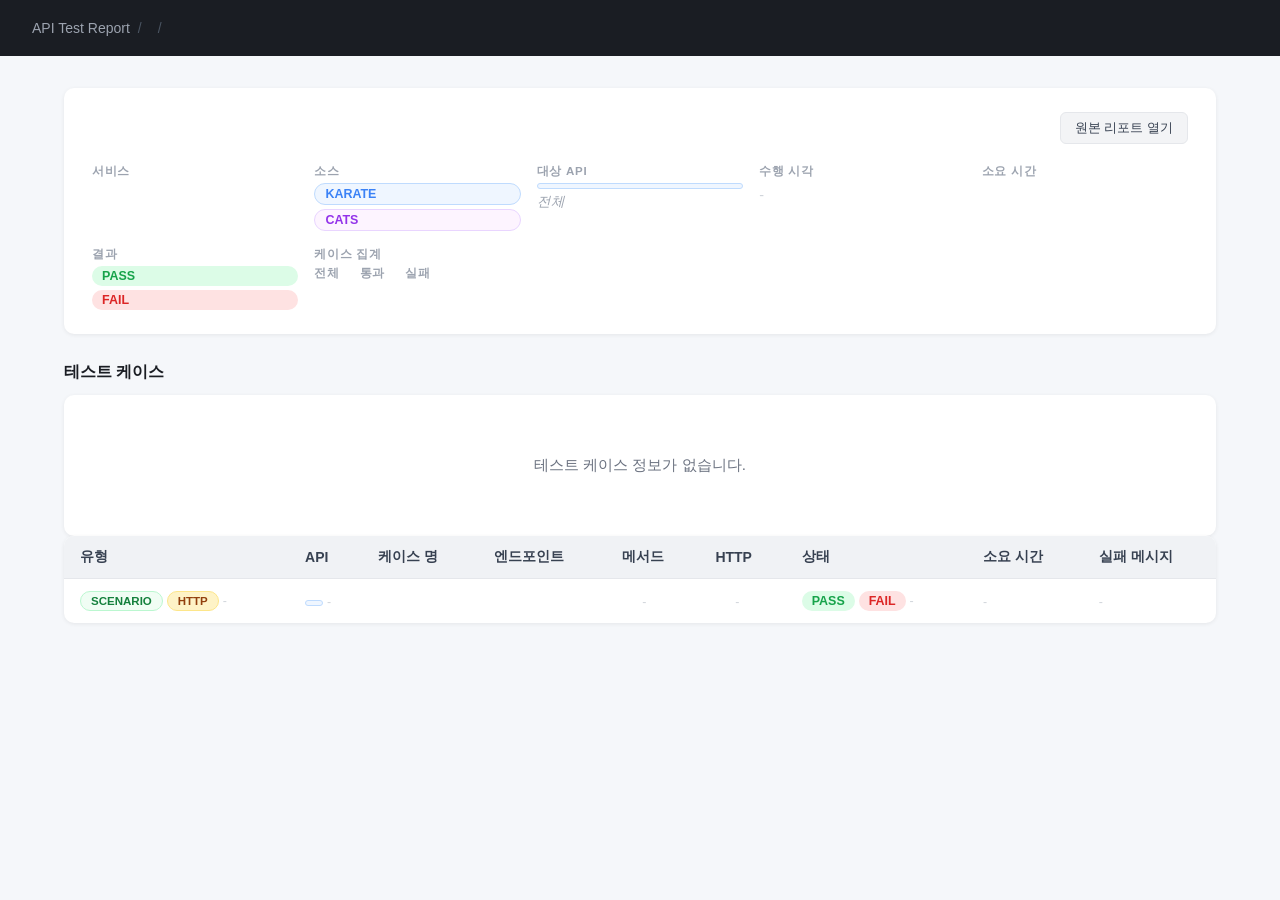
==== report-server/src/main/resources/templates/detail.html @ 30bb3546 "feat(report-server): implement CATS reports and run history UI" ====
<!DOCTYPE html>
<html lang="ko" xmlns:th="http://www.thymeleaf.org">
<head>
  <meta charset="UTF-8">
  <meta name="viewport" content="width=device-width, initial-scale=1.0">
  <title th:text="${run.id + ' — API Test Report'}">배치 상세</title>
  <link rel="icon" href="/favicon.svg" type="image/svg+xml">
  <style>
    *, *::before, *::after { box-sizing: border-box; margin: 0; padding: 0; }

    body {
      font-family: -apple-system, BlinkMacSystemFont, 'Segoe UI', sans-serif;
      background: #f5f7fa;
      color: #1a1d23;
      min-height: 100vh;
    }

    header {
      background: #1a1d23;
      color: #fff;
      padding: 0 32px;
      height: 56px;
      display: flex;
      align-items: center;
      gap: 8px;
    }
    header a { color: #9ca3af; text-decoration: none; font-size: 0.875rem; transition: color 0.15s; }
    header a:hover { color: #fff; }
    header .sep { color: #4b5563; font-size: 0.875rem; }
    header .current { font-size: 0.875rem; font-weight: 600; color: #fff; }

    .container { max-width: 1200px; margin: 0 auto; padding: 32px 24px; }

    /* 메타 요약 카드 */
    .meta-card {
      background: #fff;
      border-radius: 10px;
      padding: 24px 28px;
      box-shadow: 0 1px 4px rgba(0,0,0,.07);
      margin-bottom: 28px;
    }
    .meta-card-header {
      display: flex;
      align-items: flex-start;
      justify-content: space-between;
      margin-bottom: 20px;
      gap: 16px;
      flex-wrap: wrap;
    }
    .run-id {
      font-size: 1rem;
      font-weight: 700;
      color: #1a1d23;
      font-family: 'SFMono-Regular', Consolas, monospace;
      word-break: break-all;
    }
    .report-link {
      display: inline-flex;
      align-items: center;
      gap: 6px;
      padding: 6px 14px;
      background: #f3f4f6;
      color: #374151;
      border-radius: 6px;
      font-size: 0.82rem;
      font-weight: 500;
      text-decoration: none;
      border: 1px solid #e5e7eb;
      white-space: nowrap;
      flex-shrink: 0;
    }
    .report-link:hover { background: #e5e7eb; }

    .meta-grid {
      display: grid;
      grid-template-columns: repeat(auto-fill, minmax(180px, 1fr));
      gap: 16px;
    }
    .meta-item { display: flex; flex-direction: column; gap: 4px; }
    .meta-label { font-size: 0.72rem; font-weight: 600; color: #9ca3af; text-transform: uppercase; letter-spacing: 0.06em; }
    .meta-value { font-size: 0.9rem; color: #1a1d23; font-weight: 500; }

    .badge {
      display: inline-block;
      padding: 3px 10px;
      border-radius: 12px;
      font-size: 0.78rem;
      font-weight: 600;
    }
    .badge-pass { background: #dcfce7; color: #16a34a; }
    .badge-fail { background: #fee2e2; color: #dc2626; }
    .badge-karate { background: #eff6ff; color: #3b82f6; border: 1px solid #bfdbfe; }
    .badge-cats { background: #fdf4ff; color: #9333ea; border: 1px solid #e9d5ff; }
    .badge-scenario { background: #f0fdf4; color: #15803d; border: 1px solid #bbf7d0; font-size: 0.72rem; }
    .badge-http { background: #fef3c7; color: #92400e; border: 1px solid #fde68a; font-size: 0.72rem; }

    .api-label {
      display: inline-block;
      padding: 2px 8px;
      background: #eff6ff;
      color: #3b82f6;
      border: 1px solid #bfdbfe;
      border-radius: 4px;
      font-size: 0.75rem;
    }
    .api-all { color: #9ca3af; font-size: 0.85rem; font-style: italic; }

    .stat-group { display: flex; gap: 20px; }
    .stat-item { display: flex; flex-direction: column; gap: 2px; }
    .stat-label { font-size: 0.72rem; font-weight: 600; color: #9ca3af; text-transform: uppercase; letter-spacing: 0.06em; }
    .stat-number { font-size: 1.4rem; font-weight: 700; }
    .stat-total { color: #374151; }
    .stat-pass { color: #16a34a; }
    .stat-fail { color: #dc2626; }

    /* 케이스 테이블 */
    .section-title {
      font-size: 1rem;
      font-weight: 700;
      color: #1a1d23;
      margin-bottom: 12px;
    }
    .case-count { font-size: 0.85rem; color: #6b7280; margin-bottom: 12px; }

    table {
      width: 100%;
      border-collapse: collapse;
      background: #fff;
      border-radius: 10px;
      overflow: hidden;
      box-shadow: 0 1px 4px rgba(0,0,0,.07);
    }
    thead tr { background: #f0f2f5; }
    th, td { padding: 12px 16px; text-align: left; font-size: 0.875rem; }
    th { font-weight: 600; color: #374151; white-space: nowrap; }
    tbody tr { border-top: 1px solid #e5e7eb; }
    tbody tr:hover { background: #f9fafb; }
    tbody tr.row-fail { border-left: 3px solid #fca5a5; }
    tbody tr.row-pass { border-left: 3px solid transparent; }

    .case-name { font-weight: 500; color: #1a1d23; }
    .scenario-name { font-size: 0.78rem; color: #6b7280; margin-top: 2px; }
    .endpoint {
      font-family: 'SFMono-Regular', Consolas, monospace;
      font-size: 0.8rem;
      color: #374151;
      word-break: break-all;
      max-width: 280px;
    }
    .method {
      display: inline-block;
      padding: 2px 8px;
      border-radius: 4px;
      font-size: 0.75rem;
      font-weight: 700;
      font-family: monospace;
    }
    .method-get { background: #dcfce7; color: #15803d; }
    .method-post { background: #dbeafe; color: #1d4ed8; }
    .method-put { background: #fef3c7; color: #92400e; }
    .method-patch { background: #fdf4ff; color: #7e22ce; }
    .method-delete { background: #fee2e2; color: #991b1b; }
    .method-other { background: #f3f4f6; color: #374151; }

    .http-code {
      display: inline-block;
      padding: 2px 8px;
      border-radius: 4px;
      font-size: 0.78rem;
      font-weight: 600;
      font-family: monospace;
    }
    .http-2xx { background: #dcfce7; color: #15803d; }
    .http-3xx { background: #dbeafe; color: #1d4ed8; }
    .http-4xx { background: #fef3c7; color: #92400e; }
    .http-5xx { background: #fee2e2; color: #991b1b; }
    .http-other { background: #f3f4f6; color: #374151; }

    .duration { font-size: 0.82rem; color: #6b7280; white-space: nowrap; }

    .failure-msg {
      font-size: 0.78rem;
      color: #dc2626;
      font-family: monospace;
      max-width: 240px;
      overflow: hidden;
      text-overflow: ellipsis;
      white-space: nowrap;
    }

    .empty-state {
      text-align: center;
      padding: 60px 0;
      color: #6b7280;
      font-size: 0.95rem;
      background: #fff;
      border-radius: 10px;
      box-shadow: 0 1px 4px rgba(0,0,0,.07);
    }
  </style>
</head>
<body>

<header>
  <a th:href="@{/}">API Test Report</a>
  <span class="sep">/</span>
  <a th:href="@{/services/{org}/{service}(org=${run.org},service=${run.service})}"
     th:text="${run.org + ' / ' + run.service}"></a>
  <span class="sep">/</span>
  <span class="current" th:text="${run.id}"></span>
</header>

<div class="container">

  <!-- 배치 메타 요약 카드 -->
  <div class="meta-card">
    <div class="meta-card-header">
      <div class="run-id" th:text="${run.id}"></div>
      <a th:if="${run.reportPath != null and !#strings.isEmpty(run.reportPath)}"
         th:href="${run.reportPath}"
         target="_blank"
         class="report-link">원본 리포트 열기</a>
    </div>

    <div class="meta-grid">
      <div class="meta-item">
        <span class="meta-label">서비스</span>
        <span class="meta-value" th:text="${run.org + ' / ' + run.service}"></span>
      </div>
      <div class="meta-item">
        <span class="meta-label">소스</span>
        <span th:if="${run.source != null and run.source.name() == 'KARATE'}" class="badge badge-karate">KARATE</span>
        <span th:if="${run.source != null and run.source.name() == 'CATS'}" class="badge badge-cats">CATS</span>
      </div>
      <div class="meta-item">
        <span class="meta-label">대상 API</span>
        <span th:if="${run.api != null and !#strings.isEmpty(run.api)}"
              class="api-label" th:text="${run.api}"></span>
        <span th:unless="${run.api != null and !#strings.isEmpty(run.api)}"
              class="api-all">전체</span>
      </div>
      <div class="meta-item">
        <span class="meta-label">수행 시각</span>
        <span class="meta-value"
              th:if="${run.startedAt != null}"
              th:text="${#temporals.format(run.startedAt, 'yyyy-MM-dd HH:mm:ss')}"></span>
        <span class="meta-value" th:unless="${run.startedAt != null}" style="color:#d1d5db;">-</span>
      </div>
      <div class="meta-item">
        <span class="meta-label">소요 시간</span>
        <span class="meta-value"
              th:text="${#numbers.formatDecimal(run.durationMs / 1000.0, 1, 1) + 's'}"></span>
      </div>
      <div class="meta-item">
        <span class="meta-label">결과</span>
        <span th:if="${run.failCount == 0}" class="badge badge-pass">PASS</span>
        <span th:unless="${run.failCount == 0}" class="badge badge-fail">FAIL</span>
      </div>
      <div class="meta-item">
        <span class="meta-label">케이스 집계</span>
        <div class="stat-group">
          <div class="stat-item">
            <span class="stat-label">전체</span>
            <span class="stat-number stat-total" th:text="${run.totalCount}"></span>
          </div>
          <div class="stat-item">
            <span class="stat-label">통과</span>
            <span class="stat-number stat-pass" th:text="${run.passCount}"></span>
          </div>
          <div class="stat-item">
            <span class="stat-label">실패</span>
            <span class="stat-number stat-fail" th:text="${run.failCount}"></span>
          </div>
        </div>
      </div>
    </div>
  </div>

  <!-- 테스트 케이스 테이블 -->
  <div class="section-title">테스트 케이스</div>
  <div class="case-count" th:text="${cases.size() + '개 케이스'}"></div>

  <div th:if="${#lists.isEmpty(cases)}" class="empty-state">
    테스트 케이스 정보가 없습니다.
  </div>

  <table th:unless="${#lists.isEmpty(cases)}">
    <thead>
      <tr>
        <th>유형</th>
        <th>API</th>
        <th>케이스 명</th>
        <th>엔드포인트</th>
        <th>메서드</th>
        <th>HTTP</th>
        <th>상태</th>
        <th>소요 시간</th>
        <th>실패 메시지</th>
      </tr>
    </thead>
    <tbody>
      <tr th:each="c : ${cases}"
          th:classappend="${c.status != null and c.status.name() == 'FAIL'} ? 'row-fail' : 'row-pass'">
        <td>
          <span th:if="${c.caseType != null and c.caseType.name() == 'SCENARIO'}" class="badge badge-scenario">SCENARIO</span>
          <span th:if="${c.caseType != null and c.caseType.name() == 'HTTP_CALL'}" class="badge badge-http">HTTP</span>
          <span th:unless="${c.caseType != null}" style="color:#d1d5db; font-size:0.78rem;">-</span>
        </td>
        <td>
          <span th:if="${c.api != null and !#strings.isEmpty(c.api)}"
                class="api-label" th:text="${c.api}"></span>
          <span th:unless="${c.api != null and !#strings.isEmpty(c.api)}"
                style="color:#d1d5db; font-size:0.78rem;">-</span>
        </td>
        <td>
          <div class="case-name" th:text="${c.name != null ? c.name : '-'}"></div>
          <div th:if="${c.scenarioName != null and !#strings.isEmpty(c.scenarioName) and c.scenarioName != c.name}"
               class="scenario-name" th:text="${c.scenarioName}"></div>
        </td>
        <td>
          <span class="endpoint" th:text="${c.endpoint != null ? c.endpoint : '-'}"
                th:title="${c.endpoint}"></span>
        </td>
        <td>
          <span th:if="${c.httpMethod != null}"
                th:classappend="${
                  c.httpMethod == 'GET'    ? 'method-get'    :
                  c.httpMethod == 'POST'   ? 'method-post'   :
                  c.httpMethod == 'PUT'    ? 'method-put'    :
                  c.httpMethod == 'PATCH'  ? 'method-patch'  :
                  c.httpMethod == 'DELETE' ? 'method-delete' : 'method-other'
                }"
                class="method"
                th:text="${c.httpMethod}"></span>
          <span th:unless="${c.httpMethod != null}" style="color:#d1d5db; font-size:0.78rem;">-</span>
        </td>
        <td>
          <span th:if="${c.httpStatus > 0}"
                th:classappend="${
                  c.httpStatus >= 200 and c.httpStatus < 300 ? 'http-2xx' :
                  c.httpStatus >= 300 and c.httpStatus < 400 ? 'http-3xx' :
                  c.httpStatus >= 400 and c.httpStatus < 500 ? 'http-4xx' :
                  c.httpStatus >= 500                        ? 'http-5xx' : 'http-other'
                }"
                class="http-code"
                th:text="${c.httpStatus}"></span>
          <span th:unless="${c.httpStatus > 0}" style="color:#d1d5db; font-size:0.78rem;">-</span>
        </td>
        <td>
          <span th:if="${c.status != null and c.status.name() == 'PASS'}" class="badge badge-pass">PASS</span>
          <span th:if="${c.status != null and c.status.name() == 'FAIL'}" class="badge badge-fail">FAIL</span>
          <span th:unless="${c.status != null}" style="color:#d1d5db; font-size:0.78rem;">-</span>
        </td>
        <td>
          <span class="duration"
                th:if="${c.durationMs > 0}"
                th:text="${#numbers.formatDecimal(c.durationMs / 1000.0, 1, 1) + 's'}"></span>
          <span th:unless="${c.durationMs > 0}" style="color:#d1d5db; font-size:0.78rem;">-</span>
        </td>
        <td>
          <span th:if="${c.failureMsg != null and !#strings.isEmpty(c.failureMsg)}"
                class="failure-msg"
                th:text="${c.failureMsg}"
                th:title="${c.failureMsg}"></span>
          <span th:unless="${c.failureMsg != null and !#strings.isEmpty(c.failureMsg)}"
                style="color:#d1d5db; font-size:0.78rem;">-</span>
        </td>
      </tr>
    </tbody>
  </table>

</div>

</body>
</html>
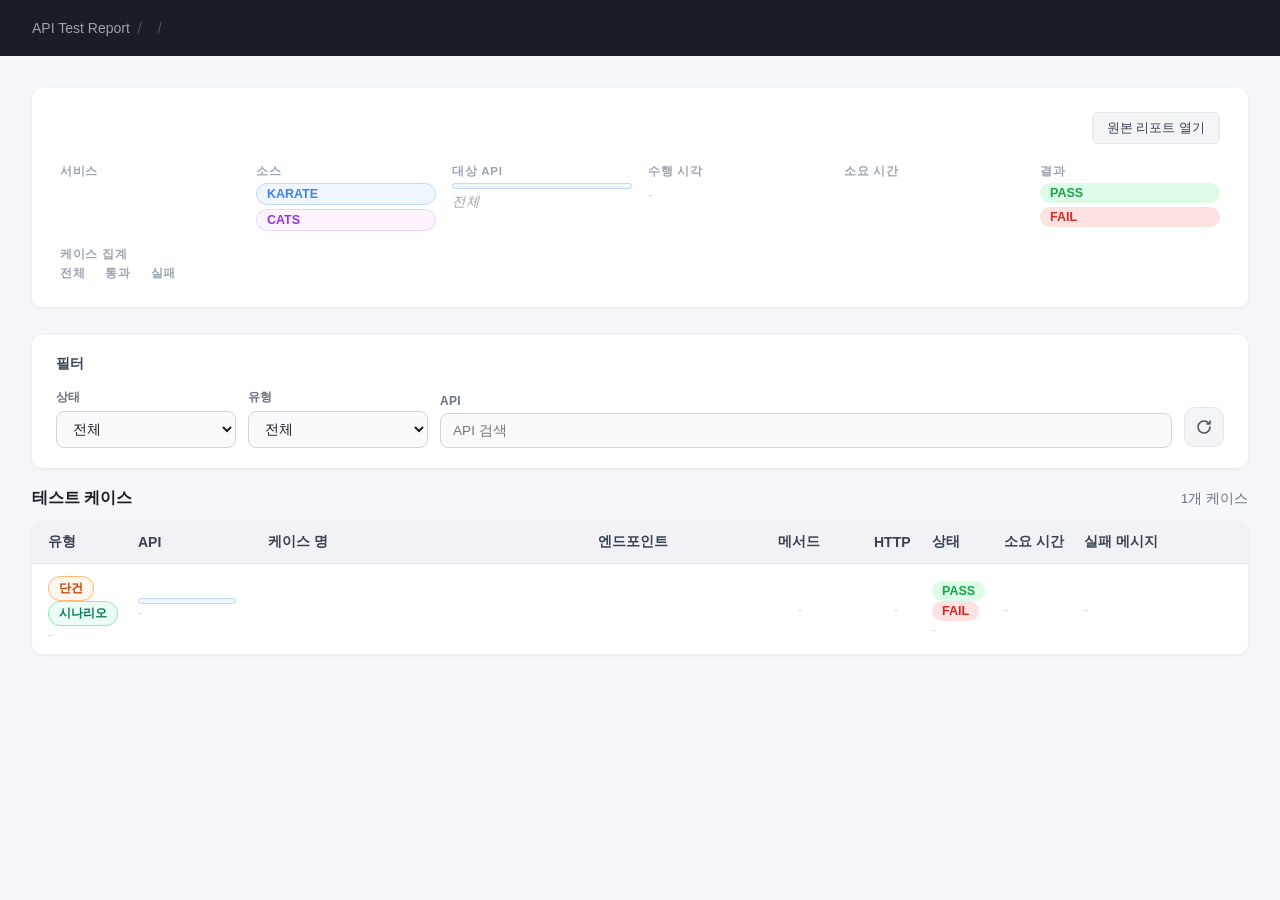
==== commit 0f755420: "feat: report 상세 화면 필터 추가" ====
--- a/report-server/src/main/resources/templates/detail.html
+++ b/report-server/src/main/resources/templates/detail.html
@@ -29,9 +29,8 @@
     header .sep { color: #4b5563; font-size: 0.875rem; }
     header .current { font-size: 0.875rem; font-weight: 600; color: #fff; }
 
-    .container { max-width: 1200px; margin: 0 auto; padding: 32px 24px; }
-
-    /* 메타 요약 카드 */
+    .container { max-width: 1600px; margin: 0 auto; padding: 32px 32px; }
+
     .meta-card {
       background: #fff;
       border-radius: 10px;
@@ -86,22 +85,26 @@
       border-radius: 12px;
       font-size: 0.78rem;
       font-weight: 600;
+      white-space: nowrap;
     }
     .badge-pass { background: #dcfce7; color: #16a34a; }
     .badge-fail { background: #fee2e2; color: #dc2626; }
     .badge-karate { background: #eff6ff; color: #3b82f6; border: 1px solid #bfdbfe; }
     .badge-cats { background: #fdf4ff; color: #9333ea; border: 1px solid #e9d5ff; }
-    .badge-scenario { background: #f0fdf4; color: #15803d; border: 1px solid #bbf7d0; font-size: 0.72rem; }
-    .badge-http { background: #fef3c7; color: #92400e; border: 1px solid #fde68a; font-size: 0.72rem; }
+    .badge-kind-single { background: #fff7ed; color: #c2410c; border: 1px solid #fdba74; }
+    .badge-kind-scenario { background: #ecfdf5; color: #047857; border: 1px solid #86efac; }
 
     .api-label {
-      display: inline-block;
+      display: block;
       padding: 2px 8px;
       background: #eff6ff;
       color: #3b82f6;
       border: 1px solid #bfdbfe;
       border-radius: 4px;
       font-size: 0.75rem;
+      white-space: nowrap;
+      overflow: hidden;
+      text-overflow: ellipsis;
     }
     .api-all { color: #9ca3af; font-size: 0.85rem; font-style: italic; }
 
@@ -113,22 +116,182 @@
     .stat-pass { color: #16a34a; }
     .stat-fail { color: #dc2626; }
 
-    /* 케이스 테이블 */
+    .filter-panel {
+      background: #fff;
+      border-radius: 10px;
+      padding: 20px 24px;
+      box-shadow: 0 1px 4px rgba(0,0,0,.07);
+      margin-bottom: 20px;
+    }
+    .filter-title {
+      font-size: 0.85rem;
+      font-weight: 600;
+      color: #374151;
+      margin-bottom: 16px;
+    }
+    .filter-grid {
+      display: grid;
+      grid-template-columns: minmax(160px, 180px) minmax(160px, 180px) minmax(260px, 1fr) auto;
+      gap: 12px;
+      align-items: end;
+    }
+    .filter-grid--no-kind {
+      grid-template-columns: minmax(160px, 180px) minmax(260px, 1fr) auto;
+    }
+    .filter-group { display: flex; flex-direction: column; gap: 5px; }
+    .filter-group label { font-size: 0.75rem; font-weight: 600; color: #6b7280; letter-spacing: 0.02em; }
+    .filter-group select,
+    .filter-group input[type="text"] {
+      padding: 9px 12px;
+      border: 1px solid #d1d5db;
+      border-radius: 8px;
+      font-size: 0.85rem;
+      color: #1a1d23;
+      background: #f9fafb;
+      outline: none;
+      transition: border-color 0.15s, box-shadow 0.15s, background 0.15s;
+      width: 100%;
+    }
+    .filter-group select:focus,
+    .filter-group input:focus {
+      border-color: #3b82f6;
+      box-shadow: 0 0 0 3px rgba(59, 130, 246, 0.12);
+      background: #fff;
+    }
+
+    .autocomplete {
+      position: relative;
+    }
+    .autocomplete-panel {
+      position: absolute;
+      top: calc(100% + 8px);
+      left: 0;
+      right: 0;
+      background: #fff;
+      border: 1px solid #dbe2ea;
+      border-radius: 12px;
+      box-shadow: 0 16px 40px rgba(15, 23, 42, 0.14);
+      padding: 8px;
+      display: flex;
+      flex-direction: column;
+      gap: 6px;
+      max-height: 280px;
+      overflow-y: auto;
+      z-index: 20;
+    }
+    .autocomplete-panel[hidden] {
+      display: none;
+    }
+    .autocomplete-option {
+      display: flex;
+      align-items: center;
+      gap: 8px;
+      width: 100%;
+      padding: 10px 12px;
+      border: none;
+      background: #fff;
+      border-radius: 10px;
+      cursor: pointer;
+      text-align: left;
+      transition: background 0.15s, transform 0.15s;
+    }
+    .autocomplete-option:hover,
+    .autocomplete-option.is-active {
+      background: #eff6ff;
+    }
+    .autocomplete-option-badge {
+      flex: 0 0 auto;
+      padding: 2px 8px;
+      background: #dbeafe;
+      color: #1d4ed8;
+      border-radius: 999px;
+      font-size: 0.72rem;
+      font-weight: 700;
+    }
+    .autocomplete-option-text {
+      font-size: 0.84rem;
+      color: #1f2937;
+      font-family: 'SFMono-Regular', Consolas, monospace;
+    }
+    .autocomplete-empty {
+      padding: 10px 12px;
+      color: #9ca3af;
+      font-size: 0.82rem;
+    }
+
+    .filter-actions {
+      display: flex;
+      gap: 8px;
+      align-items: flex-end;
+      padding-bottom: 1px;
+    }
+    .icon-btn {
+      width: 40px;
+      height: 40px;
+      border-radius: 10px;
+      border: 1px solid #e5e7eb;
+      background: #f3f4f6;
+      color: #4b5563;
+      display: inline-flex;
+      align-items: center;
+      justify-content: center;
+      transition: background 0.15s, border-color 0.15s, color 0.15s;
+      text-decoration: none;
+    }
+    .icon-btn:hover {
+      background: #e5e7eb;
+      border-color: #d1d5db;
+      color: #1f2937;
+    }
+    .icon-btn svg {
+      width: 18px;
+      height: 18px;
+    }
+    .btn {
+      padding: 9px 18px;
+      border-radius: 8px;
+      font-size: 0.85rem;
+      font-weight: 500;
+      cursor: pointer;
+      border: none;
+      text-decoration: none;
+      display: inline-block;
+      line-height: 1.4;
+      white-space: nowrap;
+    }
+    .btn-primary { background: #3b82f6; color: #fff; }
+    .btn-primary:hover { background: #2563eb; }
+    .btn-reset { background: #f3f4f6; color: #374151; border: 1px solid #e5e7eb; }
+    .btn-reset:hover { background: #e5e7eb; }
+
+    .section-header {
+      display: flex;
+      align-items: center;
+      justify-content: space-between;
+      gap: 12px;
+      margin-bottom: 12px;
+      flex-wrap: wrap;
+    }
     .section-title {
       font-size: 1rem;
       font-weight: 700;
       color: #1a1d23;
-      margin-bottom: 12px;
-    }
-    .case-count { font-size: 0.85rem; color: #6b7280; margin-bottom: 12px; }
-
+    }
+    .case-count { font-size: 0.85rem; color: #6b7280; }
+
+    .table-wrapper {
+      overflow-x: auto;
+      border-radius: 10px;
+      box-shadow: 0 1px 4px rgba(0,0,0,.07);
+    }
     table {
       width: 100%;
+      min-width: 1044px;
       border-collapse: collapse;
       background: #fff;
       border-radius: 10px;
       overflow: hidden;
-      box-shadow: 0 1px 4px rgba(0,0,0,.07);
+      table-layout: fixed;
     }
     thead tr { background: #f0f2f5; }
     th, td { padding: 12px 16px; text-align: left; font-size: 0.875rem; }
@@ -138,15 +301,41 @@
     tbody tr.row-fail { border-left: 3px solid #fca5a5; }
     tbody tr.row-pass { border-left: 3px solid transparent; }
 
-    .case-name { font-weight: 500; color: #1a1d23; }
-    .scenario-name { font-size: 0.78rem; color: #6b7280; margin-top: 2px; }
+    .col-kind     { width: 90px; }
+    .col-api      { width: 130px; }
+    .col-name     { /* 나머지 공간 */ }
+    .col-endpoint { width: 180px; }
+    .col-method   { width: 96px; }
+    .col-http     { width: 58px; }
+    .col-status   { width: 72px; }
+    .col-duration { width: 80px; }
+    .col-failure  { width: 180px; }
+
+    .case-name {
+      font-weight: 500;
+      color: #1a1d23;
+      white-space: nowrap;
+      overflow: hidden;
+      text-overflow: ellipsis;
+    }
+    .scenario-name {
+      font-size: 0.78rem;
+      color: #6b7280;
+      margin-top: 2px;
+      white-space: nowrap;
+      overflow: hidden;
+      text-overflow: ellipsis;
+    }
     .endpoint {
       font-family: 'SFMono-Regular', Consolas, monospace;
       font-size: 0.8rem;
       color: #374151;
-      word-break: break-all;
-      max-width: 280px;
-    }
+      white-space: nowrap;
+      overflow: hidden;
+      text-overflow: ellipsis;
+      display: block;
+    }
+    .failure-msg { white-space: nowrap; }
     .method {
       display: inline-block;
       padding: 2px 8px;
@@ -176,16 +365,38 @@
     .http-5xx { background: #fee2e2; color: #991b1b; }
     .http-other { background: #f3f4f6; color: #374151; }
 
+    .td-center { text-align: center; }
     .duration { font-size: 0.82rem; color: #6b7280; white-space: nowrap; }
 
     .failure-msg {
       font-size: 0.78rem;
       color: #dc2626;
       font-family: monospace;
-      max-width: 240px;
       overflow: hidden;
       text-overflow: ellipsis;
       white-space: nowrap;
+      display: block;
+      cursor: pointer;
+    }
+    .failure-msg:hover {
+      text-decoration: underline;
+      text-decoration-style: dashed;
+    }
+    .failure-popover {
+      position: fixed;
+      z-index: 200;
+      background: #1a1d23;
+      color: #f1f5f9;
+      border-radius: 10px;
+      padding: 14px 16px;
+      max-width: 480px;
+      min-width: 200px;
+      font-family: 'SFMono-Regular', Consolas, monospace;
+      font-size: 0.8rem;
+      line-height: 1.65;
+      word-break: break-all;
+      white-space: pre-wrap;
+      box-shadow: 0 20px 60px rgba(0,0,0,0.35), 0 0 0 1px rgba(255,255,255,0.07);
     }
 
     .empty-state {
@@ -197,6 +408,20 @@
       border-radius: 10px;
       box-shadow: 0 1px 4px rgba(0,0,0,.07);
     }
+
+    .is-hidden { display: none; }
+
+    @media (max-width: 900px) {
+      .filter-grid {
+        grid-template-columns: 1fr;
+      }
+      .filter-actions {
+        justify-content: flex-start;
+      }
+      .container {
+        padding: 24px 16px;
+      }
+    }
   </style>
 </head>
 <body>
@@ -212,7 +437,6 @@
 
 <div class="container">
 
-  <!-- 배치 메타 요약 카드 -->
   <div class="meta-card">
     <div class="meta-card-header">
       <div class="run-id" th:text="${run.id}"></div>
@@ -276,35 +500,76 @@
     </div>
   </div>
 
-  <!-- 테스트 케이스 테이블 -->
-  <div class="section-title">테스트 케이스</div>
-  <div class="case-count" th:text="${cases.size() + '개 케이스'}"></div>
-
-  <div th:if="${#lists.isEmpty(cases)}" class="empty-state">
-    테스트 케이스 정보가 없습니다.
+  <div class="filter-panel">
+    <div class="filter-title">필터</div>
+    <div class="filter-grid" th:classappend="${#lists.isEmpty(availableKinds)} ? 'filter-grid--no-kind' : ''">
+      <div class="filter-group">
+        <label for="statusFilter">상태</label>
+        <select id="statusFilter">
+          <option value="">전체</option>
+          <option th:each="s : ${allStatuses}" th:value="${s.name()}" th:text="${s.name()}"></option>
+        </select>
+      </div>
+
+      <div th:unless="${#lists.isEmpty(availableKinds)}" class="filter-group">
+        <label for="kindFilter">유형</label>
+        <select id="kindFilter">
+          <option value="">전체</option>
+          <option th:each="k : ${availableKinds}" th:value="${k.name()}" th:text="${k.label}"></option>
+        </select>
+      </div>
+
+      <div class="filter-group">
+        <label for="apiFilterInput">API</label>
+        <div class="autocomplete">
+          <input id="apiFilterInput" type="text" placeholder="API 검색" autocomplete="off">
+          <div id="apiAutocompletePanel" class="autocomplete-panel" hidden></div>
+        </div>
+      </div>
+
+      <div class="filter-actions">
+        <button type="button" id="resetFilterBtn" class="icon-btn" aria-label="필터 초기화" title="필터 초기화">
+          <svg viewBox="0 0 20 20" fill="none" aria-hidden="true">
+            <path d="M16.667 10A6.667 6.667 0 1 1 15 5.585" stroke="currentColor" stroke-width="1.8" stroke-linecap="round" stroke-linejoin="round"/>
+            <path d="M16.667 3.333v3.334h-3.334" stroke="currentColor" stroke-width="1.8" stroke-linecap="round" stroke-linejoin="round"/>
+          </svg>
+        </button>
+      </div>
+    </div>
   </div>
 
-  <table th:unless="${#lists.isEmpty(cases)}">
+  <div class="section-header">
+    <div class="section-title">테스트 케이스</div>
+    <div class="case-count" id="caseCount" th:text="${cases.size() + '개 케이스'}"></div>
+  </div>
+
+  <div id="emptyState" class="empty-state" style="display:none">
+    조건과 일치하는 시나리오 케이스가 없습니다.
+  </div>
+
+  <div class="table-wrapper" th:classappend="${#lists.isEmpty(cases)} ? 'is-hidden' : ''">
+  <table id="casesTable">
     <thead>
       <tr>
-        <th>유형</th>
-        <th>API</th>
-        <th>케이스 명</th>
-        <th>엔드포인트</th>
-        <th>메서드</th>
-        <th>HTTP</th>
-        <th>상태</th>
-        <th>소요 시간</th>
-        <th>실패 메시지</th>
+        <th th:unless="${#lists.isEmpty(availableKinds)}" class="col-kind">유형</th>
+        <th class="col-api">API</th>
+        <th class="col-name">케이스 명</th>
+        <th class="col-endpoint">엔드포인트</th>
+        <th class="col-method">메서드</th>
+        <th class="col-http">HTTP</th>
+        <th class="col-status">상태</th>
+        <th class="col-duration">소요 시간</th>
+        <th class="col-failure">실패 메시지</th>
       </tr>
     </thead>
     <tbody>
       <tr th:each="c : ${cases}"
+          th:attr="data-status=${c.status != null ? c.status.name() : ''},data-kind=${c.kind != null ? c.kind.name() : ''},data-api=${c.api != null ? c.api : ''}"
           th:classappend="${c.status != null and c.status.name() == 'FAIL'} ? 'row-fail' : 'row-pass'">
-        <td>
-          <span th:if="${c.caseType != null and c.caseType.name() == 'SCENARIO'}" class="badge badge-scenario">SCENARIO</span>
-          <span th:if="${c.caseType != null and c.caseType.name() == 'HTTP_CALL'}" class="badge badge-http">HTTP</span>
-          <span th:unless="${c.caseType != null}" style="color:#d1d5db; font-size:0.78rem;">-</span>
+        <td th:unless="${#lists.isEmpty(availableKinds)}">
+          <span th:if="${c.kind != null and c.kind.name() == 'SINGLE_API'}" class="badge badge-kind-single">단건</span>
+          <span th:if="${c.kind != null and c.kind.name() == 'SCENARIO'}" class="badge badge-kind-scenario">시나리오</span>
+          <span th:unless="${c.kind != null}" style="color:#d1d5db; font-size:0.78rem;">-</span>
         </td>
         <td>
           <span th:if="${c.api != null and !#strings.isEmpty(c.api)}"
@@ -313,15 +578,20 @@
                 style="color:#d1d5db; font-size:0.78rem;">-</span>
         </td>
         <td>
-          <div class="case-name" th:text="${c.name != null ? c.name : '-'}"></div>
+          <div class="case-name"
+               th:text="${c.name != null ? c.name : '-'}"
+               th:title="${c.name}"></div>
           <div th:if="${c.scenarioName != null and !#strings.isEmpty(c.scenarioName) and c.scenarioName != c.name}"
-               class="scenario-name" th:text="${c.scenarioName}"></div>
+               class="scenario-name"
+               th:text="${c.scenarioName}"
+               th:title="${c.scenarioName}"></div>
         </td>
         <td>
-          <span class="endpoint" th:text="${c.endpoint != null ? c.endpoint : '-'}"
+          <span class="endpoint"
+                th:text="${c.endpoint != null ? c.endpoint : '-'}"
                 th:title="${c.endpoint}"></span>
         </td>
-        <td>
+        <td th:classappend="${c.httpMethod == 'MULTIPLE' or c.httpMethod == null} ? 'td-center' : ''">
           <span th:if="${c.httpMethod != null}"
                 th:classappend="${
                   c.httpMethod == 'GET'    ? 'method-get'    :
@@ -334,7 +604,7 @@
                 th:text="${c.httpMethod}"></span>
           <span th:unless="${c.httpMethod != null}" style="color:#d1d5db; font-size:0.78rem;">-</span>
         </td>
-        <td>
+        <td th:classappend="${c.httpStatus <= 0} ? 'td-center' : ''">
           <span th:if="${c.httpStatus > 0}"
                 th:classappend="${
                   c.httpStatus >= 200 and c.httpStatus < 300 ? 'http-2xx' :
@@ -361,15 +631,212 @@
           <span th:if="${c.failureMsg != null and !#strings.isEmpty(c.failureMsg)}"
                 class="failure-msg"
                 th:text="${c.failureMsg}"
-                th:title="${c.failureMsg}"></span>
+                th:attr="data-msg=${c.failureMsg}"></span>
           <span th:unless="${c.failureMsg != null and !#strings.isEmpty(c.failureMsg)}"
                 style="color:#d1d5db; font-size:0.78rem;">-</span>
         </td>
       </tr>
     </tbody>
   </table>
+  </div>
 
 </div>
+
+<div id="failurePopover" class="failure-popover" hidden></div>
+
+<script th:inline="javascript">
+/*<![CDATA[*/
+  const availableApis = /*[[${availableApis}]]*/ [];
+
+  const statusFilter = document.getElementById('statusFilter');
+  const kindFilter   = document.getElementById('kindFilter');
+  const apiInput     = document.getElementById('apiFilterInput');
+  const apiPanel     = document.getElementById('apiAutocompletePanel');
+  const resetBtn     = document.getElementById('resetFilterBtn');
+  const caseCountEl  = document.getElementById('caseCount');
+  const emptyState   = document.getElementById('emptyState');
+  const casesTable   = document.getElementById('casesTable');
+  const tableWrapper = casesTable ? casesTable.closest('.table-wrapper') : null;
+  const rows         = casesTable ? Array.from(casesTable.querySelectorAll('tbody tr')) : [];
+
+  // URL 파라미터로 초기 필터 상태 복원
+  const urlParams = new URLSearchParams(location.search);
+  if (statusFilter && urlParams.get('status')) statusFilter.value = urlParams.get('status');
+  if (kindFilter   && urlParams.get('kind'))   kindFilter.value   = urlParams.get('kind');
+  if (apiInput     && urlParams.get('api'))    apiInput.value     = urlParams.get('api');
+
+  const filterRows = () => {
+    const statusVal = statusFilter ? statusFilter.value : '';
+    const kindVal   = kindFilter   ? kindFilter.value   : '';
+    const apiVal    = apiInput ? apiInput.value.trim().toLowerCase() : '';
+
+    let visible = 0;
+    rows.forEach(row => {
+      const match =
+        (!statusVal || row.dataset.status === statusVal) &&
+        (!kindVal   || row.dataset.kind   === kindVal)   &&
+        (!apiVal    || (row.dataset.api || '').toLowerCase().includes(apiVal));
+      row.style.display = match ? '' : 'none';
+      if (match) visible++;
+    });
+
+    if (caseCountEl)  caseCountEl.textContent     = visible + '개 케이스';
+    if (emptyState)   emptyState.style.display   = visible === 0 ? '' : 'none';
+    if (tableWrapper) tableWrapper.style.display = visible === 0 ? 'none' : '';
+
+    // 새로고침 없이 URL 동기화 (공유/북마크 지원)
+    const next = new URLSearchParams();
+    if (statusVal)                      next.set('status', statusVal);
+    if (kindVal)                        next.set('kind',   kindVal);
+    if (apiInput && apiInput.value.trim()) next.set('api', apiInput.value.trim());
+    const search = next.toString() ? '?' + next.toString() : '';
+    history.replaceState(null, '', location.pathname + search);
+  };
+
+  // 초기 적용
+  filterRows();
+
+  if (statusFilter) statusFilter.addEventListener('change', filterRows);
+  if (kindFilter)   kindFilter.addEventListener('change',   filterRows);
+
+  if (resetBtn) {
+    resetBtn.addEventListener('click', () => {
+      if (statusFilter) statusFilter.value = '';
+      if (kindFilter)   kindFilter.value   = '';
+      if (apiInput)     apiInput.value     = '';
+      closePanel();
+      filterRows();
+    });
+  }
+
+  // 자동완성
+  let activeIndex    = -1;
+  let currentOptions = [];
+
+  const escapeHtml = v => v
+    .replaceAll('&', '&amp;').replaceAll('<', '&lt;').replaceAll('>', '&gt;')
+    .replaceAll('"', '&quot;').replaceAll("'", '&#39;');
+
+  const closePanel = () => {
+    apiPanel.hidden = true;
+    apiPanel.innerHTML = '';
+    currentOptions = [];
+    activeIndex = -1;
+  };
+
+  const renderOptions = query => {
+    const kw = (query || '').trim().toLowerCase();
+    if (!kw) { closePanel(); return; }
+
+    currentOptions = availableApis.filter(a => a.toLowerCase().includes(kw)).slice(0, 8);
+    apiPanel.innerHTML = '';
+    activeIndex = -1;
+
+    if (currentOptions.length === 0) {
+      apiPanel.innerHTML = '<div class="autocomplete-empty">일치하는 API가 없습니다.</div>';
+      apiPanel.hidden = false;
+      return;
+    }
+
+    currentOptions.forEach((api, i) => {
+      const btn = document.createElement('button');
+      btn.type = 'button';
+      btn.className = 'autocomplete-option';
+      btn.setAttribute('data-index', String(i));
+      btn.innerHTML =
+        '<span class="autocomplete-option-badge">API</span>' +
+        '<span class="autocomplete-option-text">' + escapeHtml(api) + '</span>';
+      btn.addEventListener('mousedown', e => e.preventDefault());
+      btn.addEventListener('click', () => { apiInput.value = api; closePanel(); filterRows(); });
+      apiPanel.appendChild(btn);
+    });
+    apiPanel.hidden = false;
+  };
+
+  const setActiveOption = next => {
+    const btns = Array.from(apiPanel.querySelectorAll('.autocomplete-option'));
+    btns.forEach(b => b.classList.remove('is-active'));
+    if (next < 0 || next >= btns.length) { activeIndex = -1; return; }
+    activeIndex = next;
+    btns[activeIndex].classList.add('is-active');
+    btns[activeIndex].scrollIntoView({ block: 'nearest' });
+  };
+
+  if (apiInput) {
+    apiInput.addEventListener('focus', () => { if (apiInput.value.trim()) renderOptions(apiInput.value); });
+    apiInput.addEventListener('input', () => { renderOptions(apiInput.value); filterRows(); });
+    apiInput.addEventListener('keydown', e => {
+      if (apiPanel.hidden) {
+        if (e.key === 'ArrowDown' && apiInput.value.trim()) { renderOptions(apiInput.value); e.preventDefault(); }
+        return;
+      }
+      if (e.key === 'ArrowDown') {
+        e.preventDefault();
+        setActiveOption(activeIndex + 1 >= currentOptions.length ? 0 : activeIndex + 1);
+      } else if (e.key === 'ArrowUp') {
+        e.preventDefault();
+        setActiveOption(activeIndex - 1 < 0 ? currentOptions.length - 1 : activeIndex - 1);
+      } else if (e.key === 'Enter' && activeIndex >= 0 && currentOptions[activeIndex]) {
+        e.preventDefault();
+        apiInput.value = currentOptions[activeIndex];
+        closePanel();
+        filterRows();
+      } else if (e.key === 'Escape') {
+        closePanel();
+      }
+    });
+  }
+
+  const failurePopover = document.getElementById('failurePopover');
+
+  const openFailurePopover = (btn) => {
+    failurePopover.textContent = btn.dataset.msg || '';
+    failurePopover.hidden = false;
+    failurePopover._trigger = btn;
+
+    const rect = btn.getBoundingClientRect();
+    failurePopover.style.top = '0';
+    failurePopover.style.left = '0';
+
+    const pw = failurePopover.offsetWidth;
+    const ph = failurePopover.offsetHeight;
+    const vw = window.innerWidth;
+    const vh = window.innerHeight;
+
+    let top  = rect.bottom + 8;
+    let left = rect.left;
+    if (left + pw > vw - 12) left = Math.max(8, vw - pw - 12);
+    if (top  + ph > vh - 12) top  = Math.max(8, rect.top - ph - 8);
+
+    failurePopover.style.top  = top  + 'px';
+    failurePopover.style.left = left + 'px';
+  };
+
+  const closeFailurePopover = () => {
+    if (failurePopover) { failurePopover.hidden = true; failurePopover._trigger = null; }
+  };
+
+  document.addEventListener('click', e => {
+    if (apiPanel && !apiPanel.contains(e.target) && e.target !== apiInput) closePanel();
+
+    const moreBtn = e.target.closest('.failure-msg');
+    if (moreBtn && failurePopover) {
+      e.stopPropagation();
+      if (!failurePopover.hidden && failurePopover._trigger === moreBtn) {
+        closeFailurePopover();
+      } else {
+        openFailurePopover(moreBtn);
+      }
+    } else if (failurePopover && !failurePopover.hidden && !failurePopover.contains(e.target)) {
+      closeFailurePopover();
+    }
+  });
+
+  document.addEventListener('keydown', e => {
+    if (e.key === 'Escape') closeFailurePopover();
+  });
+/*]]>*/
+</script>
 
 </body>
 </html>
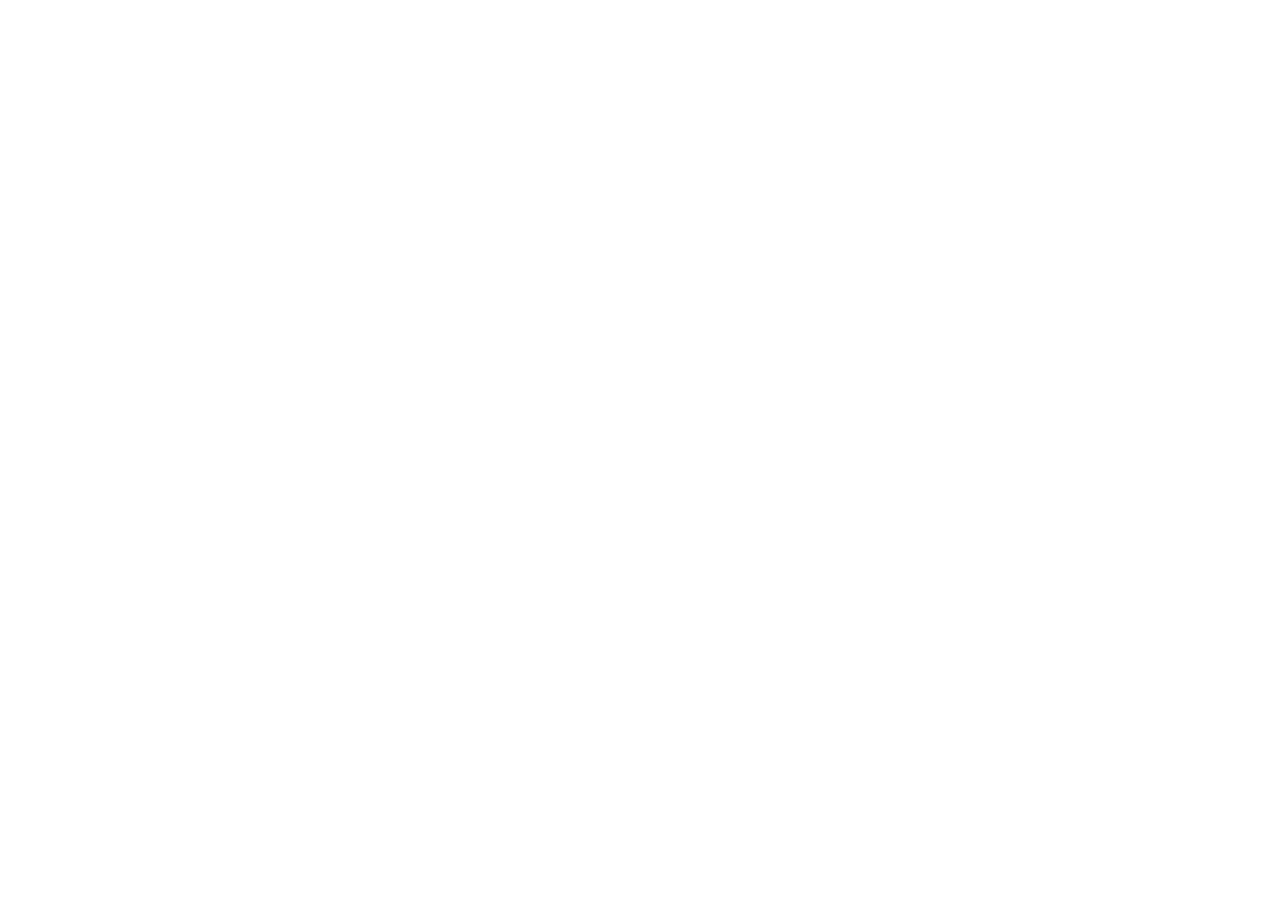
==== commit 0d9909bf: "Merge pull request #6 from ydj515/refactor/ui 레포트 필터 UI 및 동적 검색 개선" ====
--- a/report-server/src/main/resources/templates/detail.html
+++ b/report-server/src/main/resources/templates/detail.html
@@ -1,842 +1,23 @@
 <!DOCTYPE html>
 <html lang="ko" xmlns:th="http://www.thymeleaf.org">
 <head>
-  <meta charset="UTF-8">
-  <meta name="viewport" content="width=device-width, initial-scale=1.0">
-  <title th:text="${run.id + ' — API Test Report'}">배치 상세</title>
-  <link rel="icon" href="/favicon.svg" type="image/svg+xml">
-  <style>
-    *, *::before, *::after { box-sizing: border-box; margin: 0; padding: 0; }
-
-    body {
-      font-family: -apple-system, BlinkMacSystemFont, 'Segoe UI', sans-serif;
-      background: #f5f7fa;
-      color: #1a1d23;
-      min-height: 100vh;
-    }
-
-    header {
-      background: #1a1d23;
-      color: #fff;
-      padding: 0 32px;
-      height: 56px;
-      display: flex;
-      align-items: center;
-      gap: 8px;
-    }
-    header a { color: #9ca3af; text-decoration: none; font-size: 0.875rem; transition: color 0.15s; }
-    header a:hover { color: #fff; }
-    header .sep { color: #4b5563; font-size: 0.875rem; }
-    header .current { font-size: 0.875rem; font-weight: 600; color: #fff; }
-
-    .container { max-width: 1600px; margin: 0 auto; padding: 32px 32px; }
-
-    .meta-card {
-      background: #fff;
-      border-radius: 10px;
-      padding: 24px 28px;
-      box-shadow: 0 1px 4px rgba(0,0,0,.07);
-      margin-bottom: 28px;
-    }
-    .meta-card-header {
-      display: flex;
-      align-items: flex-start;
-      justify-content: space-between;
-      margin-bottom: 20px;
-      gap: 16px;
-      flex-wrap: wrap;
-    }
-    .run-id {
-      font-size: 1rem;
-      font-weight: 700;
-      color: #1a1d23;
-      font-family: 'SFMono-Regular', Consolas, monospace;
-      word-break: break-all;
-    }
-    .report-link {
-      display: inline-flex;
-      align-items: center;
-      gap: 6px;
-      padding: 6px 14px;
-      background: #f3f4f6;
-      color: #374151;
-      border-radius: 6px;
-      font-size: 0.82rem;
-      font-weight: 500;
-      text-decoration: none;
-      border: 1px solid #e5e7eb;
-      white-space: nowrap;
-      flex-shrink: 0;
-    }
-    .report-link:hover { background: #e5e7eb; }
-
-    .meta-grid {
-      display: grid;
-      grid-template-columns: repeat(auto-fill, minmax(180px, 1fr));
-      gap: 16px;
-    }
-    .meta-item { display: flex; flex-direction: column; gap: 4px; }
-    .meta-label { font-size: 0.72rem; font-weight: 600; color: #9ca3af; text-transform: uppercase; letter-spacing: 0.06em; }
-    .meta-value { font-size: 0.9rem; color: #1a1d23; font-weight: 500; }
-
-    .badge {
-      display: inline-block;
-      padding: 3px 10px;
-      border-radius: 12px;
-      font-size: 0.78rem;
-      font-weight: 600;
-      white-space: nowrap;
-    }
-    .badge-pass { background: #dcfce7; color: #16a34a; }
-    .badge-fail { background: #fee2e2; color: #dc2626; }
-    .badge-karate { background: #eff6ff; color: #3b82f6; border: 1px solid #bfdbfe; }
-    .badge-cats { background: #fdf4ff; color: #9333ea; border: 1px solid #e9d5ff; }
-    .badge-kind-single { background: #fff7ed; color: #c2410c; border: 1px solid #fdba74; }
-    .badge-kind-scenario { background: #ecfdf5; color: #047857; border: 1px solid #86efac; }
-
-    .api-label {
-      display: block;
-      padding: 2px 8px;
-      background: #eff6ff;
-      color: #3b82f6;
-      border: 1px solid #bfdbfe;
-      border-radius: 4px;
-      font-size: 0.75rem;
-      white-space: nowrap;
-      overflow: hidden;
-      text-overflow: ellipsis;
-    }
-    .api-all { color: #9ca3af; font-size: 0.85rem; font-style: italic; }
-
-    .stat-group { display: flex; gap: 20px; }
-    .stat-item { display: flex; flex-direction: column; gap: 2px; }
-    .stat-label { font-size: 0.72rem; font-weight: 600; color: #9ca3af; text-transform: uppercase; letter-spacing: 0.06em; }
-    .stat-number { font-size: 1.4rem; font-weight: 700; }
-    .stat-total { color: #374151; }
-    .stat-pass { color: #16a34a; }
-    .stat-fail { color: #dc2626; }
-
-    .filter-panel {
-      background: #fff;
-      border-radius: 10px;
-      padding: 20px 24px;
-      box-shadow: 0 1px 4px rgba(0,0,0,.07);
-      margin-bottom: 20px;
-    }
-    .filter-title {
-      font-size: 0.85rem;
-      font-weight: 600;
-      color: #374151;
-      margin-bottom: 16px;
-    }
-    .filter-grid {
-      display: grid;
-      grid-template-columns: minmax(160px, 180px) minmax(160px, 180px) minmax(260px, 1fr) auto;
-      gap: 12px;
-      align-items: end;
-    }
-    .filter-grid--no-kind {
-      grid-template-columns: minmax(160px, 180px) minmax(260px, 1fr) auto;
-    }
-    .filter-group { display: flex; flex-direction: column; gap: 5px; }
-    .filter-group label { font-size: 0.75rem; font-weight: 600; color: #6b7280; letter-spacing: 0.02em; }
-    .filter-group select,
-    .filter-group input[type="text"] {
-      padding: 9px 12px;
-      border: 1px solid #d1d5db;
-      border-radius: 8px;
-      font-size: 0.85rem;
-      color: #1a1d23;
-      background: #f9fafb;
-      outline: none;
-      transition: border-color 0.15s, box-shadow 0.15s, background 0.15s;
-      width: 100%;
-    }
-    .filter-group select:focus,
-    .filter-group input:focus {
-      border-color: #3b82f6;
-      box-shadow: 0 0 0 3px rgba(59, 130, 246, 0.12);
-      background: #fff;
-    }
-
-    .autocomplete {
-      position: relative;
-    }
-    .autocomplete-panel {
-      position: absolute;
-      top: calc(100% + 8px);
-      left: 0;
-      right: 0;
-      background: #fff;
-      border: 1px solid #dbe2ea;
-      border-radius: 12px;
-      box-shadow: 0 16px 40px rgba(15, 23, 42, 0.14);
-      padding: 8px;
-      display: flex;
-      flex-direction: column;
-      gap: 6px;
-      max-height: 280px;
-      overflow-y: auto;
-      z-index: 20;
-    }
-    .autocomplete-panel[hidden] {
-      display: none;
-    }
-    .autocomplete-option {
-      display: flex;
-      align-items: center;
-      gap: 8px;
-      width: 100%;
-      padding: 10px 12px;
-      border: none;
-      background: #fff;
-      border-radius: 10px;
-      cursor: pointer;
-      text-align: left;
-      transition: background 0.15s, transform 0.15s;
-    }
-    .autocomplete-option:hover,
-    .autocomplete-option.is-active {
-      background: #eff6ff;
-    }
-    .autocomplete-option-badge {
-      flex: 0 0 auto;
-      padding: 2px 8px;
-      background: #dbeafe;
-      color: #1d4ed8;
-      border-radius: 999px;
-      font-size: 0.72rem;
-      font-weight: 700;
-    }
-    .autocomplete-option-text {
-      font-size: 0.84rem;
-      color: #1f2937;
-      font-family: 'SFMono-Regular', Consolas, monospace;
-    }
-    .autocomplete-empty {
-      padding: 10px 12px;
-      color: #9ca3af;
-      font-size: 0.82rem;
-    }
-
-    .filter-actions {
-      display: flex;
-      gap: 8px;
-      align-items: flex-end;
-      padding-bottom: 1px;
-    }
-    .icon-btn {
-      width: 40px;
-      height: 40px;
-      border-radius: 10px;
-      border: 1px solid #e5e7eb;
-      background: #f3f4f6;
-      color: #4b5563;
-      display: inline-flex;
-      align-items: center;
-      justify-content: center;
-      transition: background 0.15s, border-color 0.15s, color 0.15s;
-      text-decoration: none;
-    }
-    .icon-btn:hover {
-      background: #e5e7eb;
-      border-color: #d1d5db;
-      color: #1f2937;
-    }
-    .icon-btn svg {
-      width: 18px;
-      height: 18px;
-    }
-    .btn {
-      padding: 9px 18px;
-      border-radius: 8px;
-      font-size: 0.85rem;
-      font-weight: 500;
-      cursor: pointer;
-      border: none;
-      text-decoration: none;
-      display: inline-block;
-      line-height: 1.4;
-      white-space: nowrap;
-    }
-    .btn-primary { background: #3b82f6; color: #fff; }
-    .btn-primary:hover { background: #2563eb; }
-    .btn-reset { background: #f3f4f6; color: #374151; border: 1px solid #e5e7eb; }
-    .btn-reset:hover { background: #e5e7eb; }
-
-    .section-header {
-      display: flex;
-      align-items: center;
-      justify-content: space-between;
-      gap: 12px;
-      margin-bottom: 12px;
-      flex-wrap: wrap;
-    }
-    .section-title {
-      font-size: 1rem;
-      font-weight: 700;
-      color: #1a1d23;
-    }
-    .case-count { font-size: 0.85rem; color: #6b7280; }
-
-    .table-wrapper {
-      overflow-x: auto;
-      border-radius: 10px;
-      box-shadow: 0 1px 4px rgba(0,0,0,.07);
-    }
-    table {
-      width: 100%;
-      min-width: 1044px;
-      border-collapse: collapse;
-      background: #fff;
-      border-radius: 10px;
-      overflow: hidden;
-      table-layout: fixed;
-    }
-    thead tr { background: #f0f2f5; }
-    th, td { padding: 12px 16px; text-align: left; font-size: 0.875rem; }
-    th { font-weight: 600; color: #374151; white-space: nowrap; }
-    tbody tr { border-top: 1px solid #e5e7eb; }
-    tbody tr:hover { background: #f9fafb; }
-    tbody tr.row-fail { border-left: 3px solid #fca5a5; }
-    tbody tr.row-pass { border-left: 3px solid transparent; }
-
-    .col-kind     { width: 90px; }
-    .col-api      { width: 130px; }
-    .col-name     { /* 나머지 공간 */ }
-    .col-endpoint { width: 180px; }
-    .col-method   { width: 96px; }
-    .col-http     { width: 58px; }
-    .col-status   { width: 72px; }
-    .col-duration { width: 80px; }
-    .col-failure  { width: 180px; }
-
-    .case-name {
-      font-weight: 500;
-      color: #1a1d23;
-      white-space: nowrap;
-      overflow: hidden;
-      text-overflow: ellipsis;
-    }
-    .scenario-name {
-      font-size: 0.78rem;
-      color: #6b7280;
-      margin-top: 2px;
-      white-space: nowrap;
-      overflow: hidden;
-      text-overflow: ellipsis;
-    }
-    .endpoint {
-      font-family: 'SFMono-Regular', Consolas, monospace;
-      font-size: 0.8rem;
-      color: #374151;
-      white-space: nowrap;
-      overflow: hidden;
-      text-overflow: ellipsis;
-      display: block;
-    }
-    .failure-msg { white-space: nowrap; }
-    .method {
-      display: inline-block;
-      padding: 2px 8px;
-      border-radius: 4px;
-      font-size: 0.75rem;
-      font-weight: 700;
-      font-family: monospace;
-    }
-    .method-get { background: #dcfce7; color: #15803d; }
-    .method-post { background: #dbeafe; color: #1d4ed8; }
-    .method-put { background: #fef3c7; color: #92400e; }
-    .method-patch { background: #fdf4ff; color: #7e22ce; }
-    .method-delete { background: #fee2e2; color: #991b1b; }
-    .method-other { background: #f3f4f6; color: #374151; }
-
-    .http-code {
-      display: inline-block;
-      padding: 2px 8px;
-      border-radius: 4px;
-      font-size: 0.78rem;
-      font-weight: 600;
-      font-family: monospace;
-    }
-    .http-2xx { background: #dcfce7; color: #15803d; }
-    .http-3xx { background: #dbeafe; color: #1d4ed8; }
-    .http-4xx { background: #fef3c7; color: #92400e; }
-    .http-5xx { background: #fee2e2; color: #991b1b; }
-    .http-other { background: #f3f4f6; color: #374151; }
-
-    .td-center { text-align: center; }
-    .duration { font-size: 0.82rem; color: #6b7280; white-space: nowrap; }
-
-    .failure-msg {
-      font-size: 0.78rem;
-      color: #dc2626;
-      font-family: monospace;
-      overflow: hidden;
-      text-overflow: ellipsis;
-      white-space: nowrap;
-      display: block;
-      cursor: pointer;
-    }
-    .failure-msg:hover {
-      text-decoration: underline;
-      text-decoration-style: dashed;
-    }
-    .failure-popover {
-      position: fixed;
-      z-index: 200;
-      background: #1a1d23;
-      color: #f1f5f9;
-      border-radius: 10px;
-      padding: 14px 16px;
-      max-width: 480px;
-      min-width: 200px;
-      font-family: 'SFMono-Regular', Consolas, monospace;
-      font-size: 0.8rem;
-      line-height: 1.65;
-      word-break: break-all;
-      white-space: pre-wrap;
-      box-shadow: 0 20px 60px rgba(0,0,0,0.35), 0 0 0 1px rgba(255,255,255,0.07);
-    }
-
-    .empty-state {
-      text-align: center;
-      padding: 60px 0;
-      color: #6b7280;
-      font-size: 0.95rem;
-      background: #fff;
-      border-radius: 10px;
-      box-shadow: 0 1px 4px rgba(0,0,0,.07);
-    }
-
-    .is-hidden { display: none; }
-
-    @media (max-width: 900px) {
-      .filter-grid {
-        grid-template-columns: 1fr;
-      }
-      .filter-actions {
-        justify-content: flex-start;
-      }
-      .container {
-        padding: 24px 16px;
-      }
-    }
-  </style>
+  <th:block th:replace="~{fragments/layout :: headContent(${run.id + ' — API Test Report'})}"></th:block>
+  <link rel="stylesheet" th:href="@{/css/run-detail.css(v='20260501-1')}">
 </head>
 <body>
 
-<header>
-  <a th:href="@{/}">API Test Report</a>
-  <span class="sep">/</span>
-  <a th:href="@{/services/{org}/{service}(org=${run.org},service=${run.service})}"
-     th:text="${run.org + ' / ' + run.service}"></a>
-  <span class="sep">/</span>
-  <span class="current" th:text="${run.id}"></span>
-</header>
+<header th:replace="~{fragments/layout :: detailHeader(${run})}"></header>
 
-<div class="container">
+<main class="container py-4">
+  <th:block th:replace="~{fragments/run-detail :: metaCard}"></th:block>
+  <th:block th:replace="~{fragments/run-detail :: filterPanel}"></th:block>
+  <th:block th:replace="~{fragments/run-detail :: casesSection}"></th:block>
+</main>
 
-  <div class="meta-card">
-    <div class="meta-card-header">
-      <div class="run-id" th:text="${run.id}"></div>
-      <a th:if="${run.reportPath != null and !#strings.isEmpty(run.reportPath)}"
-         th:href="${run.reportPath}"
-         target="_blank"
-         class="report-link">원본 리포트 열기</a>
-    </div>
-
-    <div class="meta-grid">
-      <div class="meta-item">
-        <span class="meta-label">서비스</span>
-        <span class="meta-value" th:text="${run.org + ' / ' + run.service}"></span>
-      </div>
-      <div class="meta-item">
-        <span class="meta-label">소스</span>
-        <span th:if="${run.source != null and run.source.name() == 'KARATE'}" class="badge badge-karate">KARATE</span>
-        <span th:if="${run.source != null and run.source.name() == 'CATS'}" class="badge badge-cats">CATS</span>
-      </div>
-      <div class="meta-item">
-        <span class="meta-label">대상 API</span>
-        <span th:if="${run.api != null and !#strings.isEmpty(run.api)}"
-              class="api-label" th:text="${run.api}"></span>
-        <span th:unless="${run.api != null and !#strings.isEmpty(run.api)}"
-              class="api-all">전체</span>
-      </div>
-      <div class="meta-item">
-        <span class="meta-label">수행 시각</span>
-        <span class="meta-value"
-              th:if="${run.startedAt != null}"
-              th:text="${#temporals.format(run.startedAt, 'yyyy-MM-dd HH:mm:ss')}"></span>
-        <span class="meta-value" th:unless="${run.startedAt != null}" style="color:#d1d5db;">-</span>
-      </div>
-      <div class="meta-item">
-        <span class="meta-label">소요 시간</span>
-        <span class="meta-value"
-              th:text="${#numbers.formatDecimal(run.durationMs / 1000.0, 1, 1) + 's'}"></span>
-      </div>
-      <div class="meta-item">
-        <span class="meta-label">결과</span>
-        <span th:if="${run.failCount == 0}" class="badge badge-pass">PASS</span>
-        <span th:unless="${run.failCount == 0}" class="badge badge-fail">FAIL</span>
-      </div>
-      <div class="meta-item">
-        <span class="meta-label">케이스 집계</span>
-        <div class="stat-group">
-          <div class="stat-item">
-            <span class="stat-label">전체</span>
-            <span class="stat-number stat-total" th:text="${run.totalCount}"></span>
-          </div>
-          <div class="stat-item">
-            <span class="stat-label">통과</span>
-            <span class="stat-number stat-pass" th:text="${run.passCount}"></span>
-          </div>
-          <div class="stat-item">
-            <span class="stat-label">실패</span>
-            <span class="stat-number stat-fail" th:text="${run.failCount}"></span>
-          </div>
-        </div>
-      </div>
-    </div>
-  </div>
-
-  <div class="filter-panel">
-    <div class="filter-title">필터</div>
-    <div class="filter-grid" th:classappend="${#lists.isEmpty(availableKinds)} ? 'filter-grid--no-kind' : ''">
-      <div class="filter-group">
-        <label for="statusFilter">상태</label>
-        <select id="statusFilter">
-          <option value="">전체</option>
-          <option th:each="s : ${allStatuses}" th:value="${s.name()}" th:text="${s.name()}"></option>
-        </select>
-      </div>
-
-      <div th:unless="${#lists.isEmpty(availableKinds)}" class="filter-group">
-        <label for="kindFilter">유형</label>
-        <select id="kindFilter">
-          <option value="">전체</option>
-          <option th:each="k : ${availableKinds}" th:value="${k.name()}" th:text="${k.label}"></option>
-        </select>
-      </div>
-
-      <div class="filter-group">
-        <label for="apiFilterInput">API</label>
-        <div class="autocomplete">
-          <input id="apiFilterInput" type="text" placeholder="API 검색" autocomplete="off">
-          <div id="apiAutocompletePanel" class="autocomplete-panel" hidden></div>
-        </div>
-      </div>
-
-      <div class="filter-actions">
-        <button type="button" id="resetFilterBtn" class="icon-btn" aria-label="필터 초기화" title="필터 초기화">
-          <svg viewBox="0 0 20 20" fill="none" aria-hidden="true">
-            <path d="M16.667 10A6.667 6.667 0 1 1 15 5.585" stroke="currentColor" stroke-width="1.8" stroke-linecap="round" stroke-linejoin="round"/>
-            <path d="M16.667 3.333v3.334h-3.334" stroke="currentColor" stroke-width="1.8" stroke-linecap="round" stroke-linejoin="round"/>
-          </svg>
-        </button>
-      </div>
-    </div>
-  </div>
-
-  <div class="section-header">
-    <div class="section-title">테스트 케이스</div>
-    <div class="case-count" id="caseCount" th:text="${cases.size() + '개 케이스'}"></div>
-  </div>
-
-  <div id="emptyState" class="empty-state" style="display:none">
-    조건과 일치하는 시나리오 케이스가 없습니다.
-  </div>
-
-  <div class="table-wrapper" th:classappend="${#lists.isEmpty(cases)} ? 'is-hidden' : ''">
-  <table id="casesTable">
-    <thead>
-      <tr>
-        <th th:unless="${#lists.isEmpty(availableKinds)}" class="col-kind">유형</th>
-        <th class="col-api">API</th>
-        <th class="col-name">케이스 명</th>
-        <th class="col-endpoint">엔드포인트</th>
-        <th class="col-method">메서드</th>
-        <th class="col-http">HTTP</th>
-        <th class="col-status">상태</th>
-        <th class="col-duration">소요 시간</th>
-        <th class="col-failure">실패 메시지</th>
-      </tr>
-    </thead>
-    <tbody>
-      <tr th:each="c : ${cases}"
-          th:attr="data-status=${c.status != null ? c.status.name() : ''},data-kind=${c.kind != null ? c.kind.name() : ''},data-api=${c.api != null ? c.api : ''}"
-          th:classappend="${c.status != null and c.status.name() == 'FAIL'} ? 'row-fail' : 'row-pass'">
-        <td th:unless="${#lists.isEmpty(availableKinds)}">
-          <span th:if="${c.kind != null and c.kind.name() == 'SINGLE_API'}" class="badge badge-kind-single">단건</span>
-          <span th:if="${c.kind != null and c.kind.name() == 'SCENARIO'}" class="badge badge-kind-scenario">시나리오</span>
-          <span th:unless="${c.kind != null}" style="color:#d1d5db; font-size:0.78rem;">-</span>
-        </td>
-        <td>
-          <span th:if="${c.api != null and !#strings.isEmpty(c.api)}"
-                class="api-label" th:text="${c.api}"></span>
-          <span th:unless="${c.api != null and !#strings.isEmpty(c.api)}"
-                style="color:#d1d5db; font-size:0.78rem;">-</span>
-        </td>
-        <td>
-          <div class="case-name"
-               th:text="${c.name != null ? c.name : '-'}"
-               th:title="${c.name}"></div>
-          <div th:if="${c.scenarioName != null and !#strings.isEmpty(c.scenarioName) and c.scenarioName != c.name}"
-               class="scenario-name"
-               th:text="${c.scenarioName}"
-               th:title="${c.scenarioName}"></div>
-        </td>
-        <td>
-          <span class="endpoint"
-                th:text="${c.endpoint != null ? c.endpoint : '-'}"
-                th:title="${c.endpoint}"></span>
-        </td>
-        <td th:classappend="${c.httpMethod == 'MULTIPLE' or c.httpMethod == null} ? 'td-center' : ''">
-          <span th:if="${c.httpMethod != null}"
-                th:classappend="${
-                  c.httpMethod == 'GET'    ? 'method-get'    :
-                  c.httpMethod == 'POST'   ? 'method-post'   :
-                  c.httpMethod == 'PUT'    ? 'method-put'    :
-                  c.httpMethod == 'PATCH'  ? 'method-patch'  :
-                  c.httpMethod == 'DELETE' ? 'method-delete' : 'method-other'
-                }"
-                class="method"
-                th:text="${c.httpMethod}"></span>
-          <span th:unless="${c.httpMethod != null}" style="color:#d1d5db; font-size:0.78rem;">-</span>
-        </td>
-        <td th:classappend="${c.httpStatus <= 0} ? 'td-center' : ''">
-          <span th:if="${c.httpStatus > 0}"
-                th:classappend="${
-                  c.httpStatus >= 200 and c.httpStatus < 300 ? 'http-2xx' :
-                  c.httpStatus >= 300 and c.httpStatus < 400 ? 'http-3xx' :
-                  c.httpStatus >= 400 and c.httpStatus < 500 ? 'http-4xx' :
-                  c.httpStatus >= 500                        ? 'http-5xx' : 'http-other'
-                }"
-                class="http-code"
-                th:text="${c.httpStatus}"></span>
-          <span th:unless="${c.httpStatus > 0}" style="color:#d1d5db; font-size:0.78rem;">-</span>
-        </td>
-        <td>
-          <span th:if="${c.status != null and c.status.name() == 'PASS'}" class="badge badge-pass">PASS</span>
-          <span th:if="${c.status != null and c.status.name() == 'FAIL'}" class="badge badge-fail">FAIL</span>
-          <span th:unless="${c.status != null}" style="color:#d1d5db; font-size:0.78rem;">-</span>
-        </td>
-        <td>
-          <span class="duration"
-                th:if="${c.durationMs > 0}"
-                th:text="${#numbers.formatDecimal(c.durationMs / 1000.0, 1, 1) + 's'}"></span>
-          <span th:unless="${c.durationMs > 0}" style="color:#d1d5db; font-size:0.78rem;">-</span>
-        </td>
-        <td>
-          <span th:if="${c.failureMsg != null and !#strings.isEmpty(c.failureMsg)}"
-                class="failure-msg"
-                th:text="${c.failureMsg}"
-                th:attr="data-msg=${c.failureMsg}"></span>
-          <span th:unless="${c.failureMsg != null and !#strings.isEmpty(c.failureMsg)}"
-                style="color:#d1d5db; font-size:0.78rem;">-</span>
-        </td>
-      </tr>
-    </tbody>
-  </table>
-  </div>
-
-</div>
-
-<div id="failurePopover" class="failure-popover" hidden></div>
-
-<script th:inline="javascript">
-/*<![CDATA[*/
-  const availableApis = /*[[${availableApis}]]*/ [];
-
-  const statusFilter = document.getElementById('statusFilter');
-  const kindFilter   = document.getElementById('kindFilter');
-  const apiInput     = document.getElementById('apiFilterInput');
-  const apiPanel     = document.getElementById('apiAutocompletePanel');
-  const resetBtn     = document.getElementById('resetFilterBtn');
-  const caseCountEl  = document.getElementById('caseCount');
-  const emptyState   = document.getElementById('emptyState');
-  const casesTable   = document.getElementById('casesTable');
-  const tableWrapper = casesTable ? casesTable.closest('.table-wrapper') : null;
-  const rows         = casesTable ? Array.from(casesTable.querySelectorAll('tbody tr')) : [];
-
-  // URL 파라미터로 초기 필터 상태 복원
-  const urlParams = new URLSearchParams(location.search);
-  if (statusFilter && urlParams.get('status')) statusFilter.value = urlParams.get('status');
-  if (kindFilter   && urlParams.get('kind'))   kindFilter.value   = urlParams.get('kind');
-  if (apiInput     && urlParams.get('api'))    apiInput.value     = urlParams.get('api');
-
-  const filterRows = () => {
-    const statusVal = statusFilter ? statusFilter.value : '';
-    const kindVal   = kindFilter   ? kindFilter.value   : '';
-    const apiVal    = apiInput ? apiInput.value.trim().toLowerCase() : '';
-
-    let visible = 0;
-    rows.forEach(row => {
-      const match =
-        (!statusVal || row.dataset.status === statusVal) &&
-        (!kindVal   || row.dataset.kind   === kindVal)   &&
-        (!apiVal    || (row.dataset.api || '').toLowerCase().includes(apiVal));
-      row.style.display = match ? '' : 'none';
-      if (match) visible++;
-    });
-
-    if (caseCountEl)  caseCountEl.textContent     = visible + '개 케이스';
-    if (emptyState)   emptyState.style.display   = visible === 0 ? '' : 'none';
-    if (tableWrapper) tableWrapper.style.display = visible === 0 ? 'none' : '';
-
-    // 새로고침 없이 URL 동기화 (공유/북마크 지원)
-    const next = new URLSearchParams();
-    if (statusVal)                      next.set('status', statusVal);
-    if (kindVal)                        next.set('kind',   kindVal);
-    if (apiInput && apiInput.value.trim()) next.set('api', apiInput.value.trim());
-    const search = next.toString() ? '?' + next.toString() : '';
-    history.replaceState(null, '', location.pathname + search);
-  };
-
-  // 초기 적용
-  filterRows();
-
-  if (statusFilter) statusFilter.addEventListener('change', filterRows);
-  if (kindFilter)   kindFilter.addEventListener('change',   filterRows);
-
-  if (resetBtn) {
-    resetBtn.addEventListener('click', () => {
-      if (statusFilter) statusFilter.value = '';
-      if (kindFilter)   kindFilter.value   = '';
-      if (apiInput)     apiInput.value     = '';
-      closePanel();
-      filterRows();
-    });
-  }
-
-  // 자동완성
-  let activeIndex    = -1;
-  let currentOptions = [];
-
-  const escapeHtml = v => v
-    .replaceAll('&', '&amp;').replaceAll('<', '&lt;').replaceAll('>', '&gt;')
-    .replaceAll('"', '&quot;').replaceAll("'", '&#39;');
-
-  const closePanel = () => {
-    apiPanel.hidden = true;
-    apiPanel.innerHTML = '';
-    currentOptions = [];
-    activeIndex = -1;
-  };
-
-  const renderOptions = query => {
-    const kw = (query || '').trim().toLowerCase();
-    if (!kw) { closePanel(); return; }
-
-    currentOptions = availableApis.filter(a => a.toLowerCase().includes(kw)).slice(0, 8);
-    apiPanel.innerHTML = '';
-    activeIndex = -1;
-
-    if (currentOptions.length === 0) {
-      apiPanel.innerHTML = '<div class="autocomplete-empty">일치하는 API가 없습니다.</div>';
-      apiPanel.hidden = false;
-      return;
-    }
-
-    currentOptions.forEach((api, i) => {
-      const btn = document.createElement('button');
-      btn.type = 'button';
-      btn.className = 'autocomplete-option';
-      btn.setAttribute('data-index', String(i));
-      btn.innerHTML =
-        '<span class="autocomplete-option-badge">API</span>' +
-        '<span class="autocomplete-option-text">' + escapeHtml(api) + '</span>';
-      btn.addEventListener('mousedown', e => e.preventDefault());
-      btn.addEventListener('click', () => { apiInput.value = api; closePanel(); filterRows(); });
-      apiPanel.appendChild(btn);
-    });
-    apiPanel.hidden = false;
-  };
-
-  const setActiveOption = next => {
-    const btns = Array.from(apiPanel.querySelectorAll('.autocomplete-option'));
-    btns.forEach(b => b.classList.remove('is-active'));
-    if (next < 0 || next >= btns.length) { activeIndex = -1; return; }
-    activeIndex = next;
-    btns[activeIndex].classList.add('is-active');
-    btns[activeIndex].scrollIntoView({ block: 'nearest' });
-  };
-
-  if (apiInput) {
-    apiInput.addEventListener('focus', () => { if (apiInput.value.trim()) renderOptions(apiInput.value); });
-    apiInput.addEventListener('input', () => { renderOptions(apiInput.value); filterRows(); });
-    apiInput.addEventListener('keydown', e => {
-      if (apiPanel.hidden) {
-        if (e.key === 'ArrowDown' && apiInput.value.trim()) { renderOptions(apiInput.value); e.preventDefault(); }
-        return;
-      }
-      if (e.key === 'ArrowDown') {
-        e.preventDefault();
-        setActiveOption(activeIndex + 1 >= currentOptions.length ? 0 : activeIndex + 1);
-      } else if (e.key === 'ArrowUp') {
-        e.preventDefault();
-        setActiveOption(activeIndex - 1 < 0 ? currentOptions.length - 1 : activeIndex - 1);
-      } else if (e.key === 'Enter' && activeIndex >= 0 && currentOptions[activeIndex]) {
-        e.preventDefault();
-        apiInput.value = currentOptions[activeIndex];
-        closePanel();
-        filterRows();
-      } else if (e.key === 'Escape') {
-        closePanel();
-      }
-    });
-  }
-
-  const failurePopover = document.getElementById('failurePopover');
-
-  const openFailurePopover = (btn) => {
-    failurePopover.textContent = btn.dataset.msg || '';
-    failurePopover.hidden = false;
-    failurePopover._trigger = btn;
-
-    const rect = btn.getBoundingClientRect();
-    failurePopover.style.top = '0';
-    failurePopover.style.left = '0';
-
-    const pw = failurePopover.offsetWidth;
-    const ph = failurePopover.offsetHeight;
-    const vw = window.innerWidth;
-    const vh = window.innerHeight;
-
-    let top  = rect.bottom + 8;
-    let left = rect.left;
-    if (left + pw > vw - 12) left = Math.max(8, vw - pw - 12);
-    if (top  + ph > vh - 12) top  = Math.max(8, rect.top - ph - 8);
-
-    failurePopover.style.top  = top  + 'px';
-    failurePopover.style.left = left + 'px';
-  };
-
-  const closeFailurePopover = () => {
-    if (failurePopover) { failurePopover.hidden = true; failurePopover._trigger = null; }
-  };
-
-  document.addEventListener('click', e => {
-    if (apiPanel && !apiPanel.contains(e.target) && e.target !== apiInput) closePanel();
-
-    const moreBtn = e.target.closest('.failure-msg');
-    if (moreBtn && failurePopover) {
-      e.stopPropagation();
-      if (!failurePopover.hidden && failurePopover._trigger === moreBtn) {
-        closeFailurePopover();
-      } else {
-        openFailurePopover(moreBtn);
-      }
-    } else if (failurePopover && !failurePopover.hidden && !failurePopover.contains(e.target)) {
-      closeFailurePopover();
-    }
-  });
-
-  document.addEventListener('keydown', e => {
-    if (e.key === 'Escape') closeFailurePopover();
-  });
-/*]]>*/
-</script>
+<th:block th:replace="~{fragments/run-detail :: failurePopover}"></th:block>
+<script id="runDetailPageData" type="application/json" th:utext="${availableApisJson}">[]</script>
+<th:block th:replace="~{fragments/layout :: bootstrapScript}"></th:block>
+<script th:src="@{/js/run-detail.js(v='20260501-2')}"></script>
 
 </body>
 </html>
